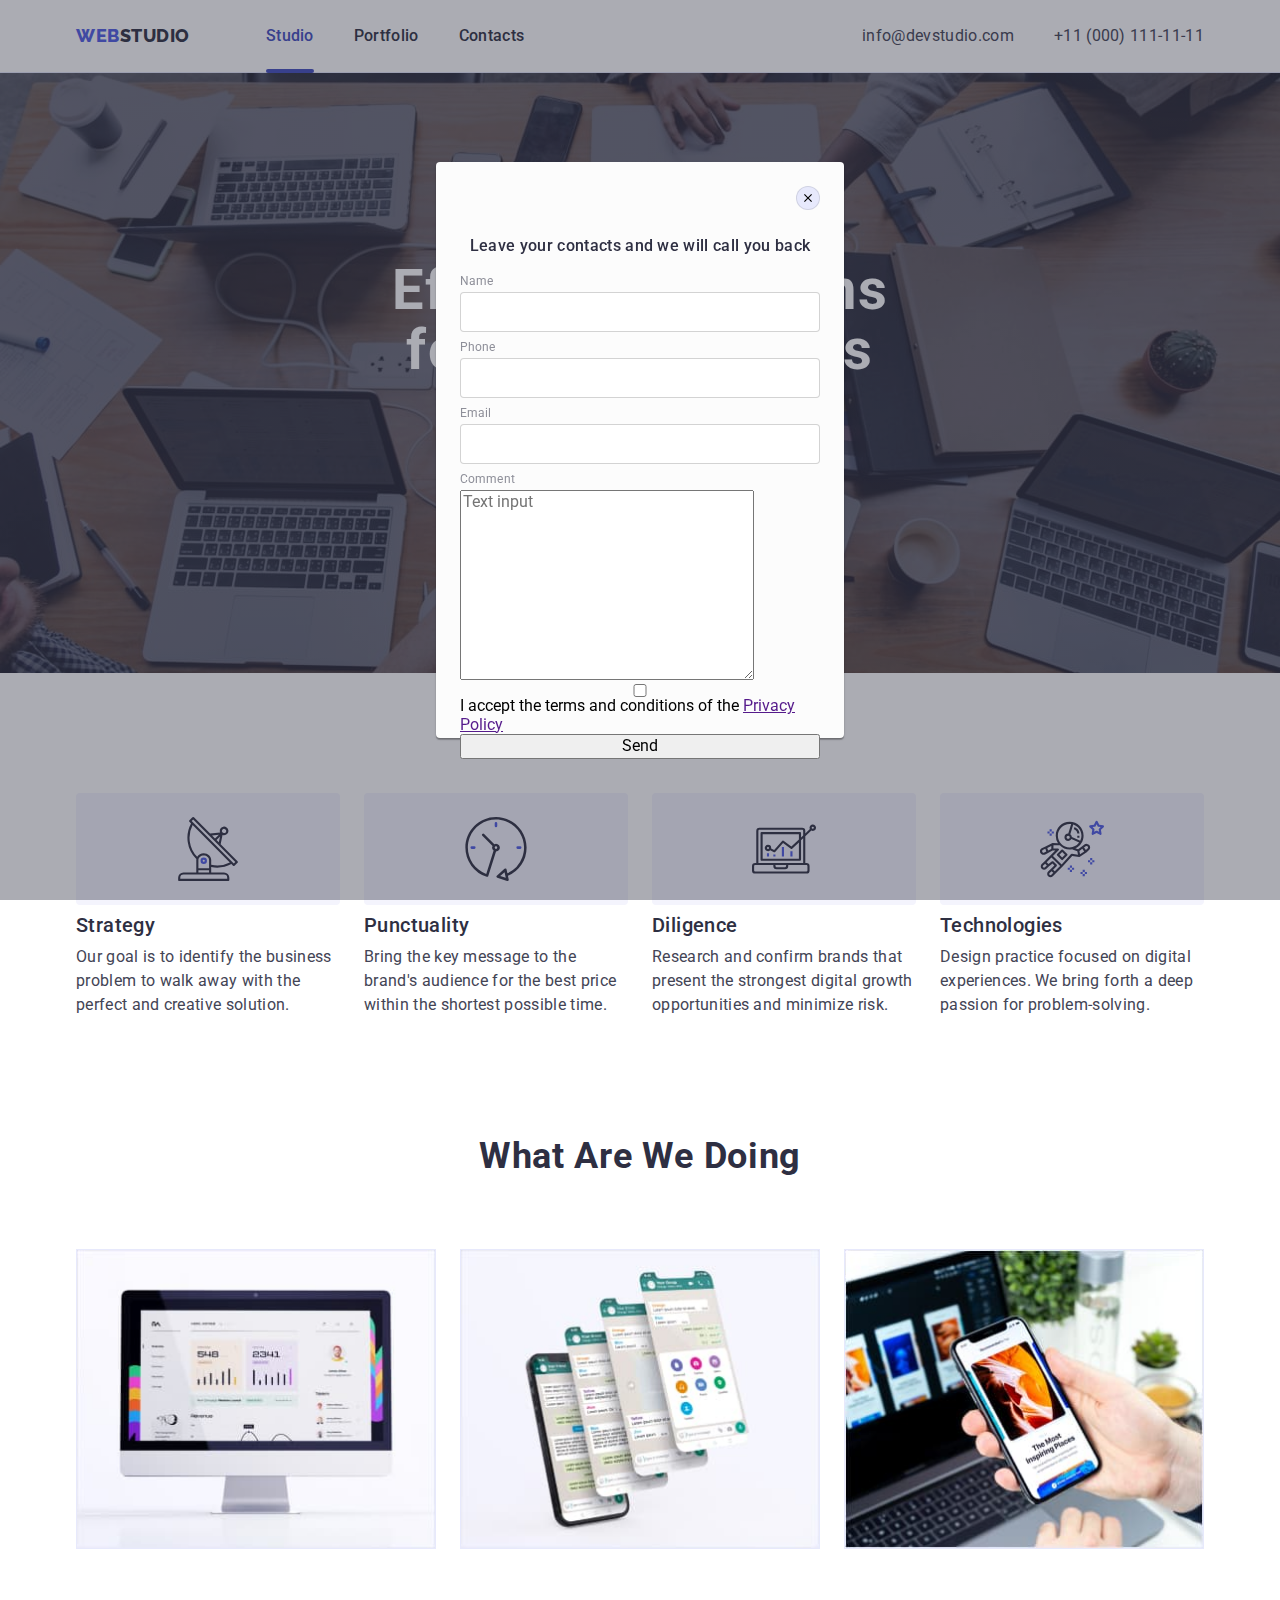
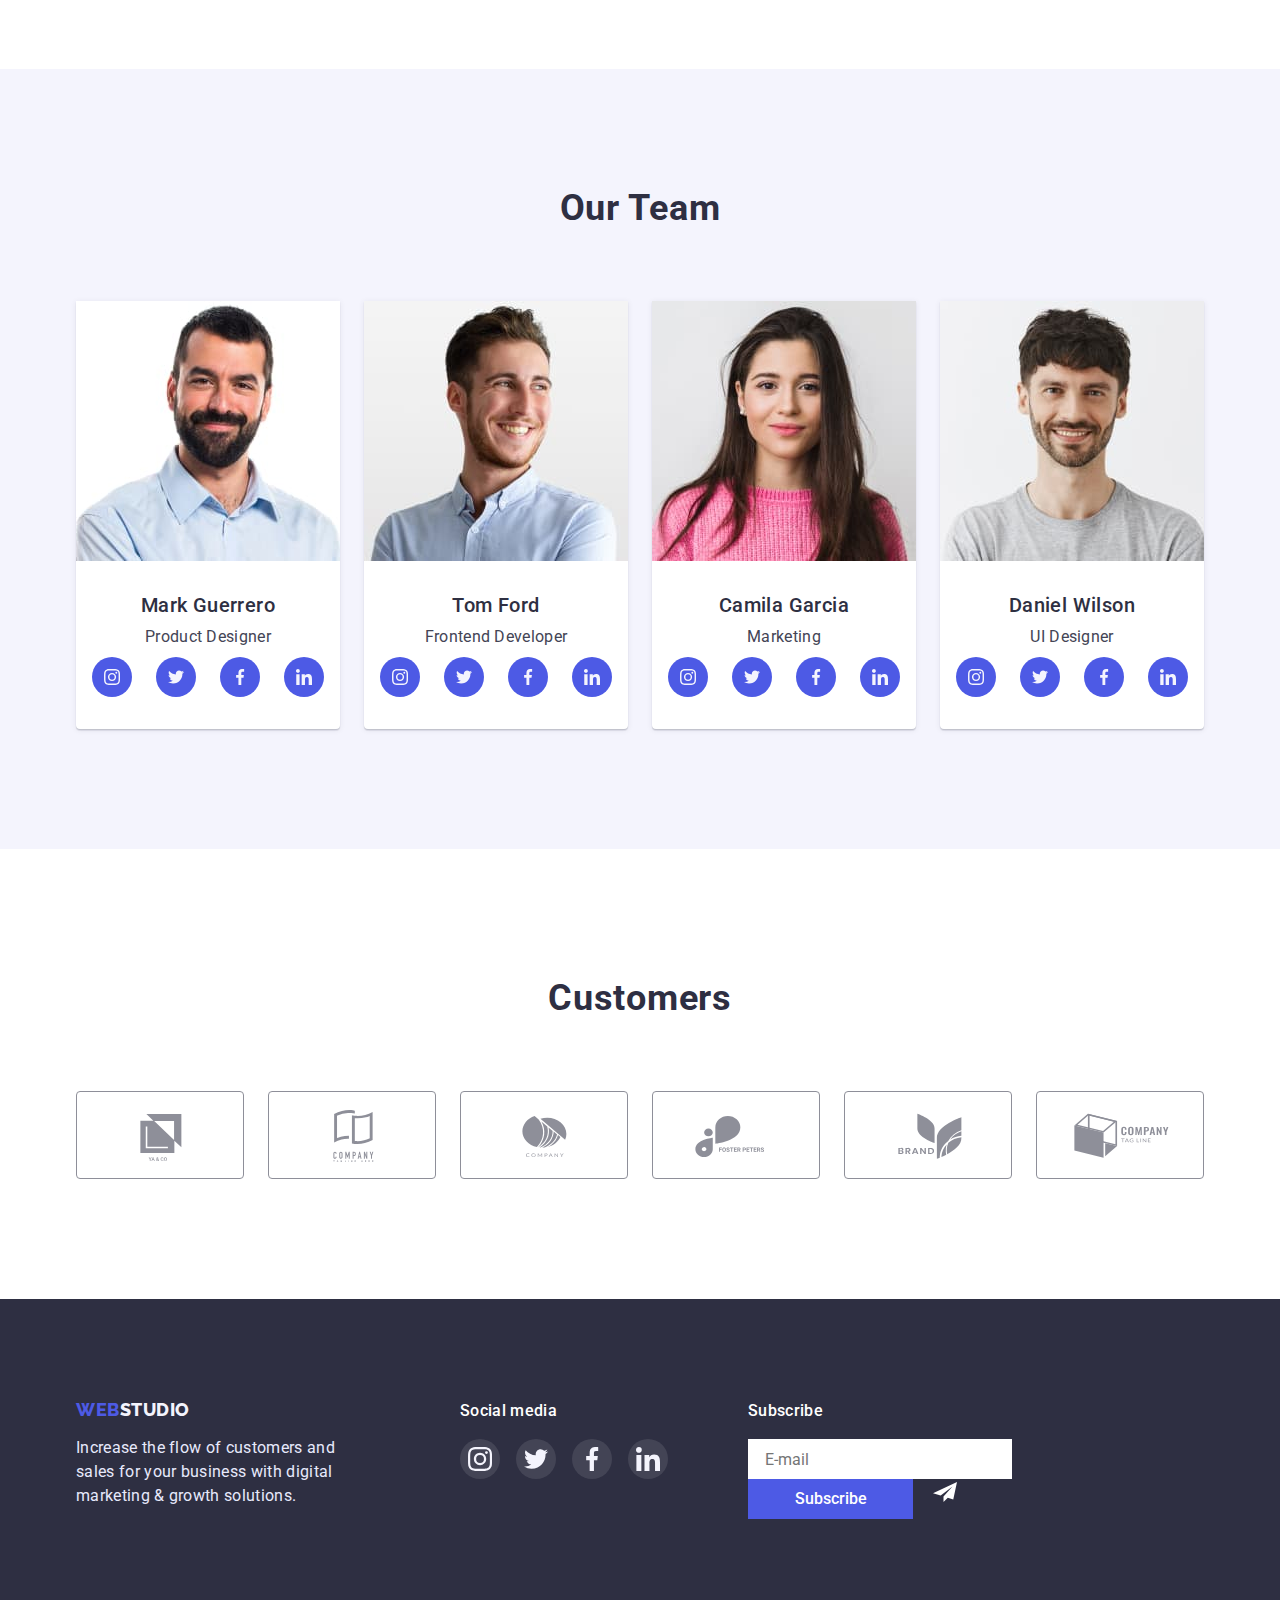
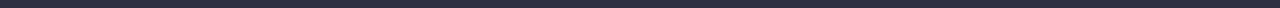
==== index.html @ 643f8b12 "update style.css, index.html" ====
<!DOCTYPE html>
<html lang="en">
  <head>
    <meta charset="UTF-8" />
    <meta http-equiv="X-UA-Compatible" content="IE=edge" />
    <meta name="viewport" content="width=, initial-scale=1.0" />

    <title>Document</title>

    <!--font-family-->
    <link rel="preconnect" href="https://fonts.googleapis.com" />
    <link rel="preconnect" href="https://fonts.gstatic.com" crossorigin />
    <link
      href="https://fonts.googleapis.com/css2?family=Raleway:wght@800&family=Roboto:wght@400;500;700;900&display=swap"
      rel="stylesheet"
    />

    <!--normalize-->
    <link
      rel="stylesheet"
      href="https://cdn.jsdelivr.net/npm/modern-normalize@1.1.0/modern-normalize.min.css"
    />

    <!-- base styles-->
    <link rel="stylesheet" href="./css/style.css" />
  </head>

  <body>
    <header class="header">
      <div class="container header-container">
        <nav class="header-navigation">
          <a class="header-logo link" href="./index.html">
            <span>Web</span>Studio</a
          >
          <ul class="header-list list">
            <li class="header-links">
              <a class="header-link link current" href="./index.html">Studio</a>
            </li>
            <li class="header-links">
              <a class="header-link link" href="./portfolio.html">Portfolio</a>
            </li>
            <li class="header-links">
              <a class="header-link link" href="#Contacts">Contacts</a>
            </li>
          </ul>
        </nav>
        <address class="link-address">
          <ul class="contact-list list">
            <li class="contact-item">
              <a class="contact-link link" href="mailto:info@devstudio.com"
                >info@devstudio.com</a
              >
            </li>
            <li class="contact-item">
              <a class="contact-tel link" href="tel:+110001111111"
                >+11 (000) 111-11-11</a
              >
            </li>
          </ul>
        </address>
      </div>
    </header>
    <!--main-content-->
    <main>
      <!--hero-->
      <section class="hero">
        <div class="container">
          <h1 class="hero-title">Effective Solutions for Your Business</h1>
          <button type="button" class="hero-btn" data-modal-open>
            Order Service
          </button>
        </div>
      </section>
      <!--section1-->
      <section class="feature">
        <div class="container">
          <h2 class="visually-hidden">Features</h2>
          <ul class="feature-list list">
            <li class="list-item">
              <div class="icon">
                <svg width="64" height="64">
                  <use href="./images/icons.svg#antenna"></use>
                </svg>
              </div>
              <h3 class="feature-subtitle section-subtitle">Strategy</h3>
              <p class="feature-text section-text">
                Our goal is to identify the business problem to walk away with
                the perfect and creative solution.
              </p>
            </li>
            <li class="list-item">
              <div class="icon">
                <svg width="64" height="64">
                  <use href="./images/icons.svg#clock"></use>
                </svg>
              </div>
              <h3 class="feature-subtitle section-subtitle">Punctuality</h3>
              <p class="feature-text section-text">
                Bring the key message to the brand's audience for the best price
                within the shortest possible time.
              </p>
            </li>
            <li class="list-item">
              <div class="icon">
                <svg width="64" height="64">
                  <use href="./images/icons.svg#diagram"></use>
                </svg>
              </div>
              <h3 class="feature-subtitle section-subtitle">Diligence</h3>
              <p class="feature-text section-text">
                Research and confirm brands that present the strongest digital
                growth opportunities and minimize risk.
              </p>
            </li>
            <li class="list-item">
              <div class="icon">
                <svg width="64" height="64">
                  <use href="./images/icons.svg#astronaut"></use>
                </svg>
              </div>
              <h3 class="feature-subtitle section-subtitle">Technologies</h3>
              <p class="feature-text section-text">
                Design practice focused on digital experiences. We bring forth a
                deep passion for problem-solving.
              </p>
            </li>
          </ul>
        </div>
      </section>
      <!--section2-->
      <section class="about">
        <div class="container">
          <h2 class="about-title section-title">What are we doing</h2>
          <ul class="list-about list">
            <li class="list-about-item">
              <img
                src="./images/about/desktop.jpg"
                alt="computer monitor"
                width="360"
              />
            </li>
            <li class="list-about-item">
              <img
                src="./images/about/phone_app.jpg"
                alt="phone apps"
                width="360"
              />
            </li>
            <li class="list-about-item">
              <img
                src="./images/about/connection.jpg"
                alt="take a phone in a hand near the laptop"
                width="360"
              />
            </li>
          </ul>
        </div>
      </section>
      <!--section3-->
      <section class="team">
        <div class="container">
          <h2 class="team-title section-title">Our Team</h2>
          <ul class="about-team list">
            <li class="team-card">
              <img src="./images/team/mark.jpg" alt="man" width="264" />
              <div class="card-content">
                <h3 class="team-subtitle section-subtitle">Mark Guerrero</h3>
                <p class="team-text section-text">Product Designer</p>
                <ul class="social-list list">
                  <li class="social-list-item">
                    <a class="social-list-link" href="">
                      <svg class="social-list-icon" width="16" height="16">
                        <use href="./images/icons.svg#instagram"></use>
                      </svg>
                    </a>
                  </li>
                  <li class="social-list-item">
                    <a class="social-list-link" href="">
                      <svg class="social-list-icon" width="16" height="16">
                        <use href="./images/icons.svg#twitter"></use>
                      </svg>
                    </a>
                  </li>
                  <li class="social-list-item">
                    <a class="social-list-link" href="">
                      <svg class="social-list-icon" width="16" height="16">
                        <use href="./images/icons.svg#facebook"></use>
                      </svg>
                    </a>
                  </li>
                  <li class="social-list-item">
                    <a class="social-list-link" href="">
                      <svg class="social-list-icon" width="16" height="16">
                        <use href="./images/icons.svg#linkedin"></use>
                      </svg>
                    </a>
                  </li>
                </ul>
              </div>
            </li>
            <li class="team-card">
              <img src="./images/team/tom.jpg" alt="man" width="264" />
              <div class="card-content">
                <h3 class="team-subtitle section-subtitle">Tom Ford</h3>
                <p class="team-text section-text">Frontend Developer</p>
                <ul class="social-list list">
                  <li class="social-list-item">
                    <a class="social-list-link" href="">
                      <svg class="social-list-icon" width="16" height="16">
                        <use href="./images/icons.svg#instagram"></use>
                      </svg>
                    </a>
                  </li>
                  <li class="social-list-item">
                    <a class="social-list-link" href="">
                      <svg class="social-list-icon" width="16" height="16">
                        <use href="./images/icons.svg#twitter"></use>
                      </svg>
                    </a>
                  </li>
                  <li class="social-list-item">
                    <a class="social-list-link" href="">
                      <svg class="social-list-icon" width="16" height="16">
                        <use href="./images/icons.svg#facebook"></use>
                      </svg>
                    </a>
                  </li>
                  <li class="social-list-item">
                    <a class="social-list-link" href="">
                      <svg class="social-list-icon" width="16" height="16">
                        <use href="./images/icons.svg#linkedin"></use>
                      </svg>
                    </a>
                  </li>
                </ul>
              </div>
            </li>
            <li class="team-card">
              <img src="./images/team/camila.jpg" alt="woman" width="264" />
              <div class="card-content">
                <h3 class="team-subtitle section-subtitle">Camila Garcia</h3>
                <p class="team-text section-text">Marketing</p>
                <ul class="social-list list">
                  <li class="social-list-item">
                    <a class="social-list-link" href="">
                      <svg class="social-list-icon" width="16" height="16">
                        <use href="./images/icons.svg#instagram"></use>
                      </svg>
                    </a>
                  </li>
                  <li class="social-list-item">
                    <a class="social-list-link" href="">
                      <svg class="social-list-icon" width="16" height="16">
                        <use href="./images/icons.svg#twitter"></use>
                      </svg>
                    </a>
                  </li>
                  <li class="social-list-item">
                    <a class="social-list-link" href="">
                      <svg class="social-list-icon" width="16" height="16">
                        <use href="./images/icons.svg#facebook"></use>
                      </svg>
                    </a>
                  </li>
                  <li class="social-list-item">
                    <a class="social-list-link" href="">
                      <svg class="social-list-icon" width="16" height="16">
                        <use href="./images/icons.svg#linkedin"></use>
                      </svg>
                    </a>
                  </li>
                </ul>
              </div>
            </li>
            <li class="team-card">
              <img src="./images/team/daniel.jpg" alt="man" width="264" />
              <div class="card-content">
                <h3 class="team-subtitle section-subtitle">Daniel Wilson</h3>
                <p class="team-text section-text">UI Designer</p>
                <ul class="social-list list">
                  <li class="social-list-item">
                    <a class="social-list-link" href="">
                      <svg class="social-list-icon" width="16" height="16">
                        <use href="./images/icons.svg#instagram"></use>
                      </svg>
                    </a>
                  </li>
                  <li class="social-list-item">
                    <a class="social-list-link" href="">
                      <svg class="social-list-icon" width="16" height="16">
                        <use href="./images/icons.svg#twitter"></use>
                      </svg>
                    </a>
                  </li>
                  <li class="social-list-item">
                    <a class="social-list-link" href="">
                      <svg class="social-list-icon" width="16" height="16">
                        <use href="./images/icons.svg#facebook"></use>
                      </svg>
                    </a>
                  </li>
                  <li class="social-list-item">
                    <a class="social-list-link" href="">
                      <svg class="social-list-icon" width="16" height="16">
                        <use href="./images/icons.svg#linkedin"></use>
                      </svg>
                    </a>
                  </li>
                </ul>
              </div>
            </li>
          </ul>
        </div>
      </section>
      <!--section4-->
      <section class="customers">
        <div class="container">
          <h2 class="section-title">Customers</h2>
          <ul class="logo-list list">
            <li class="logo-list-item">
              <a class="logo-list-link" href="">
                <svg class="logo-list-icon" width="104" height="56">
                  <use href="./images/icons.svg#logo"></use>
                </svg>
              </a>
            </li>
            <li class="logo-list-item">
              <a class="logo-list-link" href="">
                <svg class="logo-list-icon" width="104" height="56">
                  <use href="./images/icons.svg#logo-1"></use>
                </svg>
              </a>
            </li>
            <li class="logo-list-item">
              <a class="logo-list-link" href="">
                <svg class="logo-list-icon" width="104" height="56">
                  <use href="./images/icons.svg#logo-2"></use>
                </svg>
              </a>
            </li>
            <li class="logo-list-item">
              <a class="logo-list-link" href="">
                <svg class="logo-list-icon" width="104" height="56">
                  <use href="./images/icons.svg#logo-3"></use>
                </svg>
              </a>
            </li>
            <li class="logo-list-item">
              <a class="logo-list-link" href="">
                <svg class="logo-list-icon" width="104" height="56">
                  <use href="./images/icons.svg#logo-4"></use>
                </svg>
              </a>
            </li>
            <li class="logo-list-item">
              <a class="logo-list-link" href="">
                <svg class="logo-list-icon" width="104" height="56">
                  <use href="./images/icons.svg#logo-5"></use>
                </svg>
              </a>
            </li>
          </ul>
        </div>
      </section>
    </main>
    <!--Footer-->
    <footer class="footer">
      <div class="footer-container container">
        <div class="footer-asaid">
          <a class="footer-logo link" href="./index.html">
            <span>Web</span>Studio</a
          >
          <p class="footer-text">
            Increase the flow of customers and sales for your business with
            digital marketing & growth solutions.
          </p>
        </div>
        <div class="footer-link">
          <h2 class="footer-subtitle section-subtitle">Social media</h2>
          <ul class="footer-social-list list">
            <li class="footer-social-item">
              <a class="footer-social-link" href="">
                <svg class="footer-social-icon" width="24" height="24">
                  <use href="./images/icons.svg#instagram"></use>
                </svg>
              </a>
            </li>
            <li class="footer-social-item">
              <a class="footer-social-link" href="">
                <svg class="footer-social-icon" width="24" height="24">
                  <use href="./images/icons.svg#twitter"></use>
                </svg>
              </a>
            </li>
            <li class="footer-social-item">
              <a class="footer-social-link" href="">
                <svg class="footer-social-icon" width="24" height="24">
                  <use href="./images/icons.svg#facebook"></use>
                </svg>
              </a>
            </li>
            <li class="footer-social-item">
              <a class="footer-social-link" href="">
                <svg class="footer-social-icon" width="24" height="24">
                  <use href="./images/icons.svg#linkedin"></use>
                </svg>
              </a>
            </li>
          </ul>
        </div>
        <form class="form">
          <h2 class="footer-subtitle section-subtitle">Subscribe</h2>
          <label for="mail"></label>
          <input
            type="email"
            class="footer-mail"
            name="user-mail"
            id="mail"
            placeholder="E-mail"
            required
          />
          <div class="footer-btn">
            <button type="submit" class="btn-subscribe">Subscribe</button>
            <svg class="frame" width="24" height="24">
              <use href="./images/icons.svg#frame"></use>
            </svg>
          </div>
        </form>
      </div>
    </footer>
    <!--backdrop-->
    <div class="backdrop ishidden" data-modal>
      <div class="modal">
        <button type="button" class="modal-btn" data-modal-close>
          <svg class="modal-btn-icon" width="8" height="8">
            <use href="./images/icons.svg#modal-close"></use>
          </svg>
        </button>
        <form class="modal-form">
          <p class="modal-subtitle">
            Leave your contacts and we will call you back
          </p>
          <label class="modal-form-field"
            ><spn class="modal-desc">Name</spn
            ><input type="text" class="modal-input"
          /></label>
          <label class="modal-form-field"
            ><span class="modal-desc">Phone</span
            ><input type="tel" class="modal-input"
          /></label>
          <label class="modal-form-field"
            ><span class="modal-desc">Email</span
            ><input type="email" class="modal-input"
          /></label>
          <label class="modal-form-field"
            ><span class="modal-desc">Comment</span
            ><textarea
              name="user-message"
              cols="30"
              rows="10"
              placeholder="Text input"
            ></textarea>
          </label>
          <input type="checkbox" name="user-policy" id="privacy-policy" />
          <label for="privacy-policy"
            >I accept the terms and conditions of the
            <a href="">Privacy Policy</a></label
          >
          <button type="submit">Send</button>
        </form>
      </div>
    </div>
    <script src="./js/modal.js"></script>
  </body>
</html>
---- css/style.css ----
:root {
  --main-title-color: #2e2f42;
  --second-title-color: #ffffff;
  --main-text-color: #434455;
  --second-text-color: #e7e9fc;
  --main-link-text-color: #2e2f42;
  --second-link-text-color: #4d5ae5;
  --third-link-text-color: #f4f4fd;
  --main-btn-text-color: #4d5ae5;
  --second-btn-text-color: #ffffff;
  --main-btn-bcg-color: #4d5ae5;
  --second-btn-bcg-color: #f4f4fd;
  --hero-btn-bcg-color: #404bbf;
  --accent-color: #404bbf;
  --main-bcg-color: #ffffff;
  --second-bcg-color: #2e2f42;
  --third-bcg-color: #f4f4fd;
  --border-color: #404bbf;

  --tm-function: cubic-bezier(0.4, 0, 0.2, 1);
}

/* base */

body {
  font-family: "Roboto", sans-serif;
  background-color: var(--main-bcg-color);
  font-size: 16px;
}

/* components class */

.list {
  padding: 0;
  margin: 0;

  list-style: none;
}

.list-item {
  width: calc((100% - 72px) / 4);
}

.list-item:not(:last-child) {
  margin-right: 24px;
}

h1,
h2,
h3,
p {
  margin-top: 0;
  margin-bottom: 0;
}

.link {
  text-decoration: none;
}

.section-title {
  margin-bottom: 72px;
  text-align: center;

  font-size: 36px;
  line-height: 1.11;

  letter-spacing: 0.02em;
  text-transform: capitalize;
  color: var(--main-title-color);
}

.section-subtitle {
  margin-bottom: 8px;

  font-weight: 500;
  font-size: 20px;
  line-height: 1.2;
  letter-spacing: 0.02em;
  color: var(--main-title-color);
}

.section-text {
  line-height: 1.5;
  letter-spacing: 0.02em;
  color: var(--main-text-color);
}

.visually-hidden {
  position: absolute;
  white-space: nowrap;
  width: 1px;
  height: 1px;
  overflow: hidden;
  border: 0;
  padding: 0;
  clip: rect(0 0 0 0);
  clip-path: inset(50%);
  margin: -1px;
}

.container {
  max-width: 1158px;
  padding: 0px 15px;
  margin: 0 auto;
}

img {
  display: block;
  max-width: 100%;
  height: auto;
}

/* header */

.header {
  position: relative;
  border-bottom: 1px solid #e7e9fc;
}

.header-container {
  display: flex;
  align-items: center;
  justify-content: space-between;
}

.header-navigation {
  display: flex;
  align-items: center;
}

.header-list,
.contact-list {
  display: flex;
}

.header-list .link,
.contact-list .link {
  display: block;
  padding: 24px 0;
}

.header-links:not(:last-child),
.contact-item:not(:last-child) {
  margin-right: 40px;
}

.header-link {
  font-weight: 500;
  line-height: 1.5;
  letter-spacing: 0.02em;
  color: var(--main-link-text-color);

  transition: color 250ms var(--tm-function);
}

.header-link:hover,
.header-link:focus {
  color: var(--accent-color);
}

.current {
  position: relative;
  color: var(--accent-color);
}

.current::after {
  position: absolute;
  bottom: -1px;
  left: 0;
  display: block;
  content: "";
  width: 100%;
  height: 4px;

  background-color: var(--accent-color);
  border-radius: 2px;
}

.header-logo {
  margin-right: 76px;
  font-family: "Raleway", sans-serif;
  font-weight: 800;
  font-size: 18px;
  line-height: 1.33;

  letter-spacing: 0.03em;
  text-transform: uppercase;
  color: var(--main-link-text-color);
}

.header-logo span {
  color: var(--second-link-text-color);
}

.link-address {
  font-style: normal;
}

.contact-list {
  margin-left: auto;
}

.contact-item {
  display: block;
}

.contact-link,
.contact-tel {
  line-height: 1.5;
  letter-spacing: 0.02em;
  color: var(--main-text-color);
  transition: color 250ms var(--tm-function);
}
/* 
.contact-link {
  transition: color 250ms var(--tm-function);
} */

.contact-link:hover,
.contact-link:focus {
  color: var(--accent-color);
}

/* hero */

.hero {
  padding: 188px 0;
  text-align: center;
  background: var(--second-bcg-color);

  background-image: linear-gradient(
      rgba(46, 47, 66, 0.7),
      rgba(46, 47, 66, 0.7)
    ),
    url(../images/hero/people-office.jpg);
  background-repeat: no-repeat;
  background-position: center;
  background-size: cover;
  max-width: 1440px;
  height: 600px;
  margin: auto;
}

.hero-title {
  width: 500px;
  margin: 0 auto 64px;

  font-size: 56px;
  line-height: 1.07;
  letter-spacing: 0.02em;
  color: var(--second-title-color);
}

.hero-btn {
  border: none;
  display: inline-block;
  padding: 16px 32px;
  font-family: inherit;
  font-weight: 500;
  font-size: 16px;
  line-height: 1.5;
  letter-spacing: 0.04em;
  color: var(--second-btn-text-color);
  background: var(--main-btn-bcg-color);
  box-shadow: 0px 4px 4px rgba(0, 0, 0, 0.15);
  border-radius: 4px;
  cursor: pointer;

  transition: background-color 250ms var(--tm-function);
}

.hero-btn:hover,
.hero-btn:focus {
  background: var(--accent-color);
}

/* Portfolio */

.btn {
  display: inline-block;
}

.list-btn .btn + .btn {
  margin-left: 24px;
}

.list-btn {
  margin-bottom: 72px;
  text-align: center;
}

.btn-items {
  padding: 12px 24px;

  font-family: inherit;
  font-weight: 500;
  font-size: 16px;
  line-height: 1.5;
  display: flex;
  align-items: center;
  text-align: center;
  letter-spacing: 0.04em;
  color: var(--main-btn-text-color);
  background: var(--second-btn-bcg-color);
  border: 1px solid #e7e9fc;
  border-radius: 4px;
  cursor: pointer;

  transition: background-color 250ms var(--tm-function),
    box-shadow 250ms var(--tm-function), color 250ms var(--tm-function);
}

.btn-items:hover,
.btn-items:focus {
  background: var(--accent-color);
  box-shadow: 0px 3px 1px rgba(0, 0, 0, 0.1), 0px 2px 1px rgba(0, 0, 0, 0.08),
    0px 2px 2px rgba(0, 0, 0, 0.12);
  color: var(--second-btn-text-color);
}

.portfolio {
  padding: 96px 0 120px 0;
}

.image-list {
  display: flex;
  flex-wrap: wrap;
  row-gap: 48px;
  column-gap: 24px;
}

.image-item {
  width: calc((100% - 48px) / 3);
  padding: 0;
  border: 0.5px solid #f4f4fd;
}

.img-link {
  display: block;
  text-decoration: none;

  transition: box-shadow 250ms var(--tm-function);
}
.img-link:hover,
.img-link:focus {
  box-shadow: 0px 1px 6px rgba(46, 47, 66, 0.08),
    0px 1px 1px rgba(46, 47, 66, 0.16), 0px 2px 1px rgba(46, 47, 66, 0.08);
}

.img-wrapper {
  position: relative;
  overflow: hidden;
}

.overlay-text {
  position: absolute;
  top: 0;
  left: 0;
  width: 100%;
  height: 100%;
  display: block;
  padding: 40px 32px;
  transform: translateY(100%);
  transition: transform 250ms var(--tm-function);

  color: var(--third-link-text-color);
  background-color: rgba(77, 90, 229, 0.5);
}
/* overflow: auto; */

.img-link:hover .overlay-text,
.img-link:focus .overlay-text {
  transform: translateY(0);
}

.img {
  padding: 32px 16px;
  border-right: 1px solid #e7e9fc;
  border-left: 1px solid #e7e9fc;
  border-bottom: 1px solid #e7e9fc;
}

/* section1 */
.feature {
  padding: 120px 0;
}

.feature-list {
  display: flex;
}

.list .list-item {
  width: 264px;
  text-align: left;
}

.icon {
  display: flex;
  margin-bottom: 8px;
  height: 112px;
  width: 100%;
  justify-content: center;
  align-items: center;
  background-color: #f4f4fd;
  border-radius: 4px;
}

/* section2 */
.about {
  padding-bottom: 120px;
}

.list-about {
  display: flex;
  gap: 24px;
}

.list-about-item {
  min-width: 360px;
  border: 1px solid #e7e9fc;
}

/* section3 */
.team {
  padding: 120px 0;
  background: var(--third-bcg-color);
}

.about-team {
  display: flex;
  flex-wrap: wrap;
  gap: 24px;
}

.card-content {
  padding: 32px 0;
}

.team-text {
  margin-bottom: 8px;
}

.social-list {
  display: flex;
  justify-content: center;
  gap: 24px;
}

.social-list-item {
  width: 40px;
}

.social-list-link {
  display: flex;
  justify-content: center;
  align-items: center;
  height: 40px;
  width: 100%;
  fill: #f4f4fd;
  background-color: #4d5ae5;
  border-radius: 50%;

  transition: background-color 250ms var(--tm-function);
}

.social-list-link:hover,
.social-list-link:focus {
  background-color: var(--accent-color);
}
/* .social-list-link:hover .social-list-icon,
.social-list-link:focus .social-list-icon {
  fill: aqua;
} */
.team-card {
  display: inline-block;
  text-align: center;

  background: var(--main-bcg-color);
  box-shadow: 0px 1px 6px rgba(46, 47, 66, 0.08),
    0px 1px 1px rgba(46, 47, 66, 0.16), 0px 2px 1px rgba(46, 47, 66, 0.08);
  border-radius: 0px 0px 4px 4px;
}

/* section4 */
.customers {
  padding: 130px 0 120px 0;
}

.logo-list {
  display: flex;
  justify-content: center;
  gap: 24px;
}

.logo-list-item {
  width: 168px;
}

.logo-list-link {
  display: flex;
  justify-content: center;
  align-items: center;
  width: 100%;
  height: 88px;
  border: 1px solid #8e8f99;
  border-radius: 4px;
  fill: #8e8f99;

  transition: background-color 250ms var(--tm-function),
    fill 250ms var(--tm-function);
}

.logo-list-link:hover,
.logo-list-link:focus {
  border-color: var(--accent-color);
  fill: var(--border-color);
}

/* footer */
.footer {
  padding: 100px 0;
  background: var(--second-bcg-color);
}

.footer-container {
  display: flex;
  flex-wrap: wrap;
}

.footer-logo {
  margin-bottom: 16px;
  font-family: "Raleway", sans-serif;
  font-style: normal;
  font-weight: 800;
  font-size: 18px;
  line-height: 1.17;
  display: block;

  letter-spacing: 0.03em;
  text-transform: uppercase;
  color: var(--third-link-text-color);
}

.footer-logo span {
  color: var(--second-link-text-color);
}

.footer-text {
  width: 264px;
  text-align: left;
  line-height: 1.5;
  letter-spacing: 0.02em;
  color: var(--second-text-color);
}

/* footer-social */
.footer-link {
  margin-left: 120px;
  max-width: 208px;
}

.footer-subtitle {
  margin-bottom: 16px;
  font-size: 16px;
  line-height: 1.5;

  color: var(--second-title-color);
}

.footer-social-list {
  display: flex;
  justify-content: center;
  align-items: baseline;
  gap: 16px;
}

.footer-social-item {
  width: 40px;
}

.footer-social-link {
  display: flex;
  width: 100%;
  height: 40px;
  justify-content: center;
  align-items: center;
  fill: #f4f4fd;
  border-radius: 50%;
  background: rgba(255, 255, 255, 0.1);

  transition: background-color 250ms var(--tm-function);
}

.footer-social-link:hover,
.footer-social-link:focus {
  background-color: #31d0aa;
}

/* Form-footer */

.form {
  width: 453px;
  height: 80px;
  margin-left: 80px;
}

.footer-mail {
  display: inline-block;
  padding: 8px 16px;
  width: 264px;
  height: 40px;

  border: 1px solid rgba(255, 255, 255, 0.3);
}

/* .footer-btn {
  display: inline-flex;
  align-items: center;
  padding: 8px 24px;
  margin-left: 24px;

  background: var(--main-btn-bcg-color);
  border-radius: 4px;
  transition: background-color 250ms var(--tm-function);
} */

.btn-subscribe {
  display: inline-block;
  padding: 8px 24px;
  width: 165px;
  height: 40px;

  font-family: inherit;
  font-weight: 500;
  font-size: 16px;
  line-height: 1.5;

  cursor: pointer;

  color: var(--second-btn-text-color);
  background: var(--main-btn-bcg-color);
  border: 0;
}

.btn-subscribe:hover,
.btn-subscribe:focus {
  background-color: var(--accent-color);
}

.frame {
  margin-left: 16px;
  fill: var(--main-bcg-color);
}

/*modal window*/

.backdrop {
  position: fixed;
  top: 0;
  left: 0;
  z-index: 100;
  width: 100%;
  height: 100%;
  background: rgba(46, 47, 66, 0.4);
  transition: opacity 250ms var(--tm-function),
    visibility 250ms var(--tm-function);
}

.backdrop.is-hidden {
  opacity: 0;
  visibility: hidden;
  pointer-events: none;
}

.modal {
  position: absolute;
  top: 50%;
  left: 50%;
  transform: translate(-50%, -50%);
  width: 408px;
  height: 576px;

  padding: 72px 24px 24px;

  background: #fcfcfc;
  box-shadow: 0px 1px 1px rgba(0, 0, 0, 0.14), 0px 1px 3px rgba(0, 0, 0, 0.12),
    0px 2px 1px rgba(0, 0, 0, 0.2);
  border-radius: 4px;
}

.backdrop.is-hidden .modal {
  transform: translate(-50%, -50%);
}

.modal-btn {
  position: absolute;
  display: flex;
  top: 24px;
  right: 24px;
  width: 24px;
  height: 24px;
  justify-content: center;
  align-items: center;
  padding: 0;
  background: #e7e9fc;
  border: 1px solid rgba(0, 0, 0, 0.1);
  border-radius: 50%;
  fill: #000000;

  transition: background-color 250ms var(--tm-function),
    fill 250ms var(--tm-function);
}

.modal-btn:hover,
.modal-btn:focus {
  background-color: var(--accent-color);
  fill: var(--second-btn-text-color);
}
/* Modal-form */
.modal-form {
  display: flex;
  width: 360px;
  flex-direction: column;
}

.modal-subtitle {
  margin-bottom: 16px;

  font-weight: 500;
  font-size: 16px;
  line-height: 1.5;

  text-align: center;
  letter-spacing: 0.02em;

  color: var(--main-title-color);
}

.modal-input {
  width: 100%;
  height: 40px;
  padding-left: 16px;
  margin-bottom: 8px;
  border: 1px solid rgba(33, 33, 33, 0.2);
  border-radius: 4px;
}
.modal-form-field {
  display: block;
}

.modal-desc {
  display: block;
  margin-bottom: 4px;
  font-size: 12px;
  line-height: 1.17;

  letter-spacing: 0.01em;
  color: #8e8f99;
}
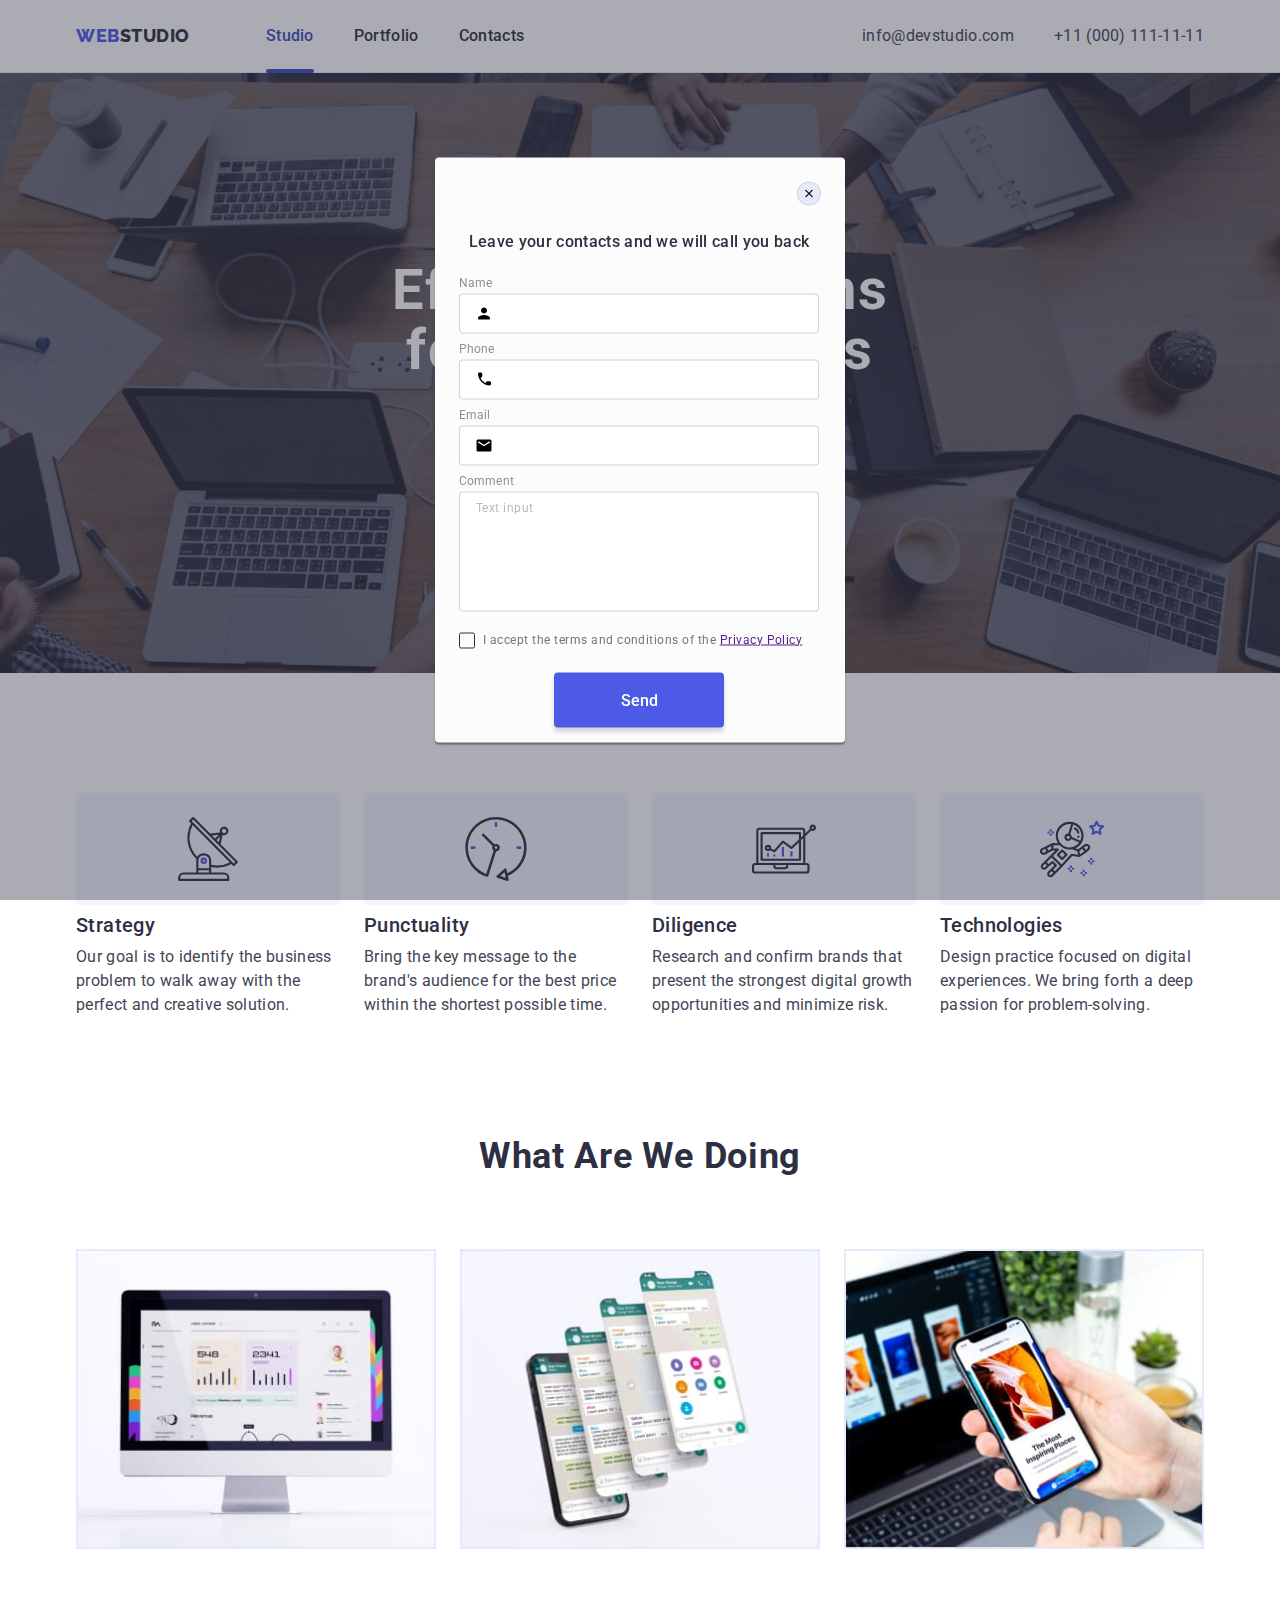
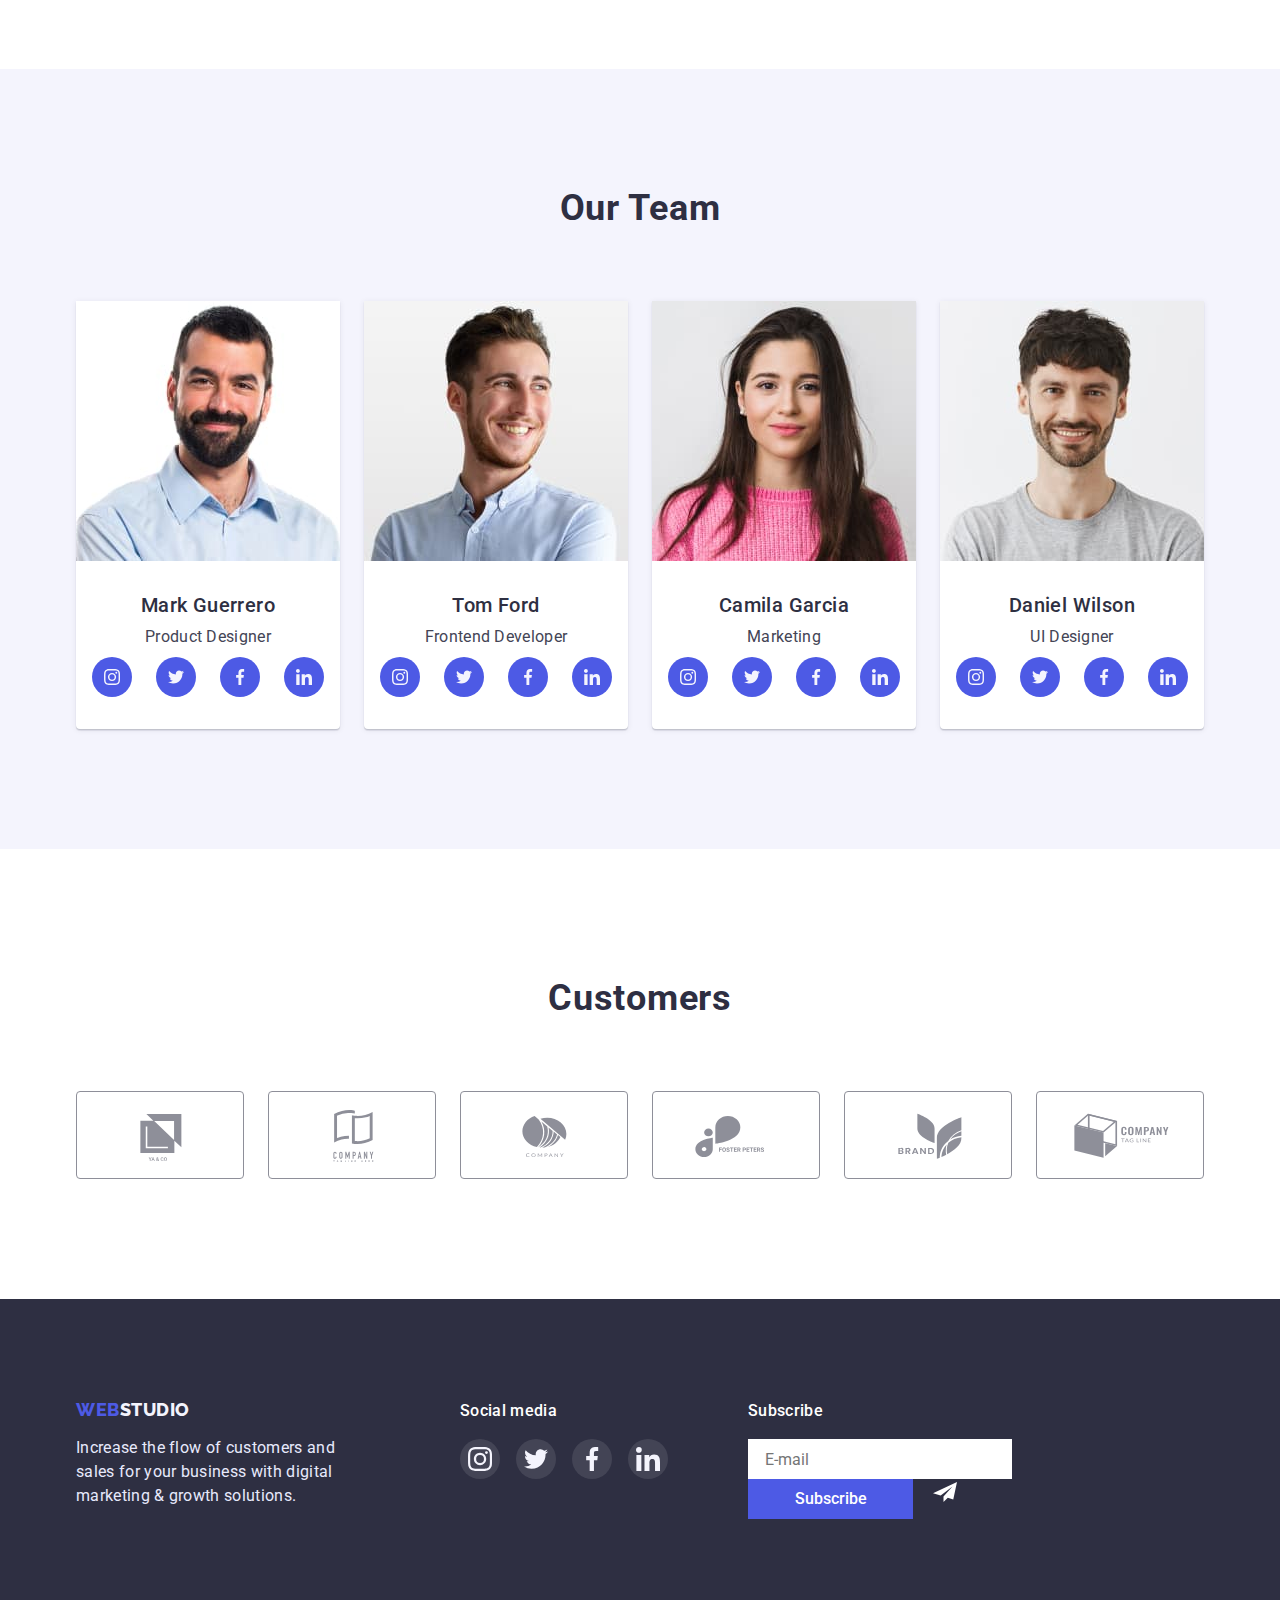
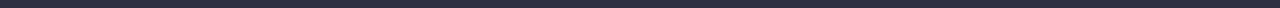
==== commit f88a87fd: "update style.css, index.html" ====
--- a/index.html
+++ b/index.html
@@ -441,32 +441,51 @@
             Leave your contacts and we will call you back
           </p>
           <label class="modal-form-field"
-            ><spn class="modal-desc">Name</spn
-            ><input type="text" class="modal-input"
-          /></label>
+            ><spn class="modal-desc">Name</spn>
+            <span class="modal-input-wrap">
+              <input type="text" class="modal-input" />
+              <svg class="modal-form-icon" width="18" height="18">
+                <use href="./images/icons.svg#person"></use>
+              </svg>
+            </span>
+          </label>
           <label class="modal-form-field"
-            ><span class="modal-desc">Phone</span
-            ><input type="tel" class="modal-input"
-          /></label>
+            ><span class="modal-desc">Phone</span>
+            <span class="modal-input-wrap">
+              <input type="tel" class="modal-input" />
+              <svg class="modal-form-icon" width="18" height="24">
+                <use href="./images/icons.svg#phone"></use>
+              </svg>
+            </span>
+          </label>
           <label class="modal-form-field"
-            ><span class="modal-desc">Email</span
-            ><input type="email" class="modal-input"
-          /></label>
+            ><span class="modal-desc">Email</span>
+            <span class="modal-input-wrap">
+              <input type="email" class="modal-input" />
+              <svg class="modal-form-icon" width="18" height="24">
+                <use href="./images/icons.svg#email"></use>
+              </svg>
+            </span>
+          </label>
           <label class="modal-form-field"
             ><span class="modal-desc">Comment</span
             ><textarea
               name="user-message"
-              cols="30"
-              rows="10"
+              class="modal-form-message"
               placeholder="Text input"
             ></textarea>
           </label>
-          <input type="checkbox" name="user-policy" id="privacy-policy" />
-          <label for="privacy-policy"
-            >I accept the terms and conditions of the
+          <input
+            type="checkbox"
+            name="user-policy"
+            class="modal-chec visually-hidden"
+            id="privacy-policy"
+          />
+          <label for="privacy-policy" class="modal-chec-desc"
+            >I accept the terms and conditions of the&nbsp;
             <a href="">Privacy Policy</a></label
           >
-          <button type="submit">Send</button>
+          <button type="submit" class="modal-form-btn">Send</button>
         </form>
       </div>
     </div>
--- a/css/style.css
+++ b/css/style.css
@@ -677,8 +677,8 @@
   top: 50%;
   left: 50%;
   transform: translate(-50%, -50%);
-  width: 408px;
-  height: 576px;
+  width: 410px;
+  height: 585px;
 
   padding: 72px 24px 24px;
 
@@ -724,7 +724,7 @@
 }
 
 .modal-subtitle {
-  margin-bottom: 16px;
+  margin-bottom: 14px;
 
   font-weight: 500;
   font-size: 16px;
@@ -734,26 +734,140 @@
   letter-spacing: 0.02em;
 
   color: var(--main-title-color);
+}
+
+.modal-form-field {
+  display: block;
+}
+
+.modal-desc {
+  display: block;
+  margin-bottom: 4px;
+  font-size: 12px;
+  line-height: 1.17;
+
+  letter-spacing: 0.01em;
+  color: #8e8f99;
+}
+
+.modal-desc:nth-child(-n + 2) {
+  margin-top: 8px;
+}
+
+.modal-input-wrap {
+  position: relative;
+  display: block;
 }
 
 .modal-input {
   width: 100%;
   height: 40px;
   padding-left: 16px;
-  margin-bottom: 8px;
+  transition: border-color 250ms var(--tm-function);
+
   border: 1px solid rgba(33, 33, 33, 0.2);
   border-radius: 4px;
 }
-.modal-form-field {
-  display: block;
-}
-
-.modal-desc {
-  display: block;
-  margin-bottom: 4px;
+
+.modal-input:focus {
+  outline: none;
+
+  border-color: var(--main-btn-text-color);
+  fill: var(--main-btn-text-color);
+}
+
+.modal-form-icon {
+  position: absolute;
+  display: block;
+  top: 50%;
+  left: 16px;
+  transform: translateY(-50%);
+  transition: fill 250ms var(--tm-function);
+}
+
+.modal-input:focus + .modal-form-icon {
+  fill: var(--main-btn-text-color);
+}
+
+.modal-form-message {
+  width: 100%;
+  height: 120px;
+  padding: 8px 16px;
+  resize: none;
+  outline: none;
+  border: 1px solid rgba(33, 33, 33, 0.2);
+  border-radius: 4px;
+  transition: border-color 250ms var(--tm-function);
+}
+
+.modal-form-message::placeholder {
   font-size: 12px;
-  line-height: 1.17;
-
-  letter-spacing: 0.01em;
-  color: #8e8f99;
-}
+  line-height: 1.33;
+  letter-spacing: 0.04em;
+
+  color: rgba(117, 117, 117, 0.5);
+}
+
+.modal-form-message:focus {
+  border-color: var(--main-btn-bcg-color);
+}
+
+.modal-chec-desc {
+  display: flex;
+  align-items: center;
+
+  margin-top: 16px;
+  margin-bottom: 24px;
+  font-size: 12px;
+  line-height: 1.33;
+
+  letter-spacing: 0.04em;
+
+  color: #757575;
+}
+
+.modal-chec-desc::before {
+  display: block;
+  content: "";
+  width: 16px;
+  height: 16px;
+  margin-right: 8px;
+
+  cursor: pointer;
+  border: 1.25px solid #2e2f42;
+  border-radius: 2px;
+}
+
+.modal-chec:checked + .modal-chec-desc::before {
+  background-image: url(../images/sprite/vector.svg);
+  background-repeat: no-repeat;
+  background-position: center;
+
+  fill: #ffffff;
+
+  background-color: var(--accent-color);
+
+  border: 1.25px solid var(--accent-color);
+  transition: border-color 250ms var(--tm-function);
+}
+
+.modal-chec:focus + .modal-chec-desc::before {
+  border-color: var(--main-btn-text-color);
+}
+
+.modal-form-btn {
+  width: 170px;
+  height: 55px;
+  align-self: center;
+  padding: 16px 32px;
+  background: var(--main-btn-bcg-color);
+  box-shadow: 0px 4px 4px rgba(0, 0, 0, 0.15);
+  border-radius: 4px;
+  color: var(--second-btn-text-color);
+  border: none;
+  font-family: inherit;
+
+  font-weight: 500;
+  line-height: 1.5;
+  /* identical to box height, or 150% */
+}
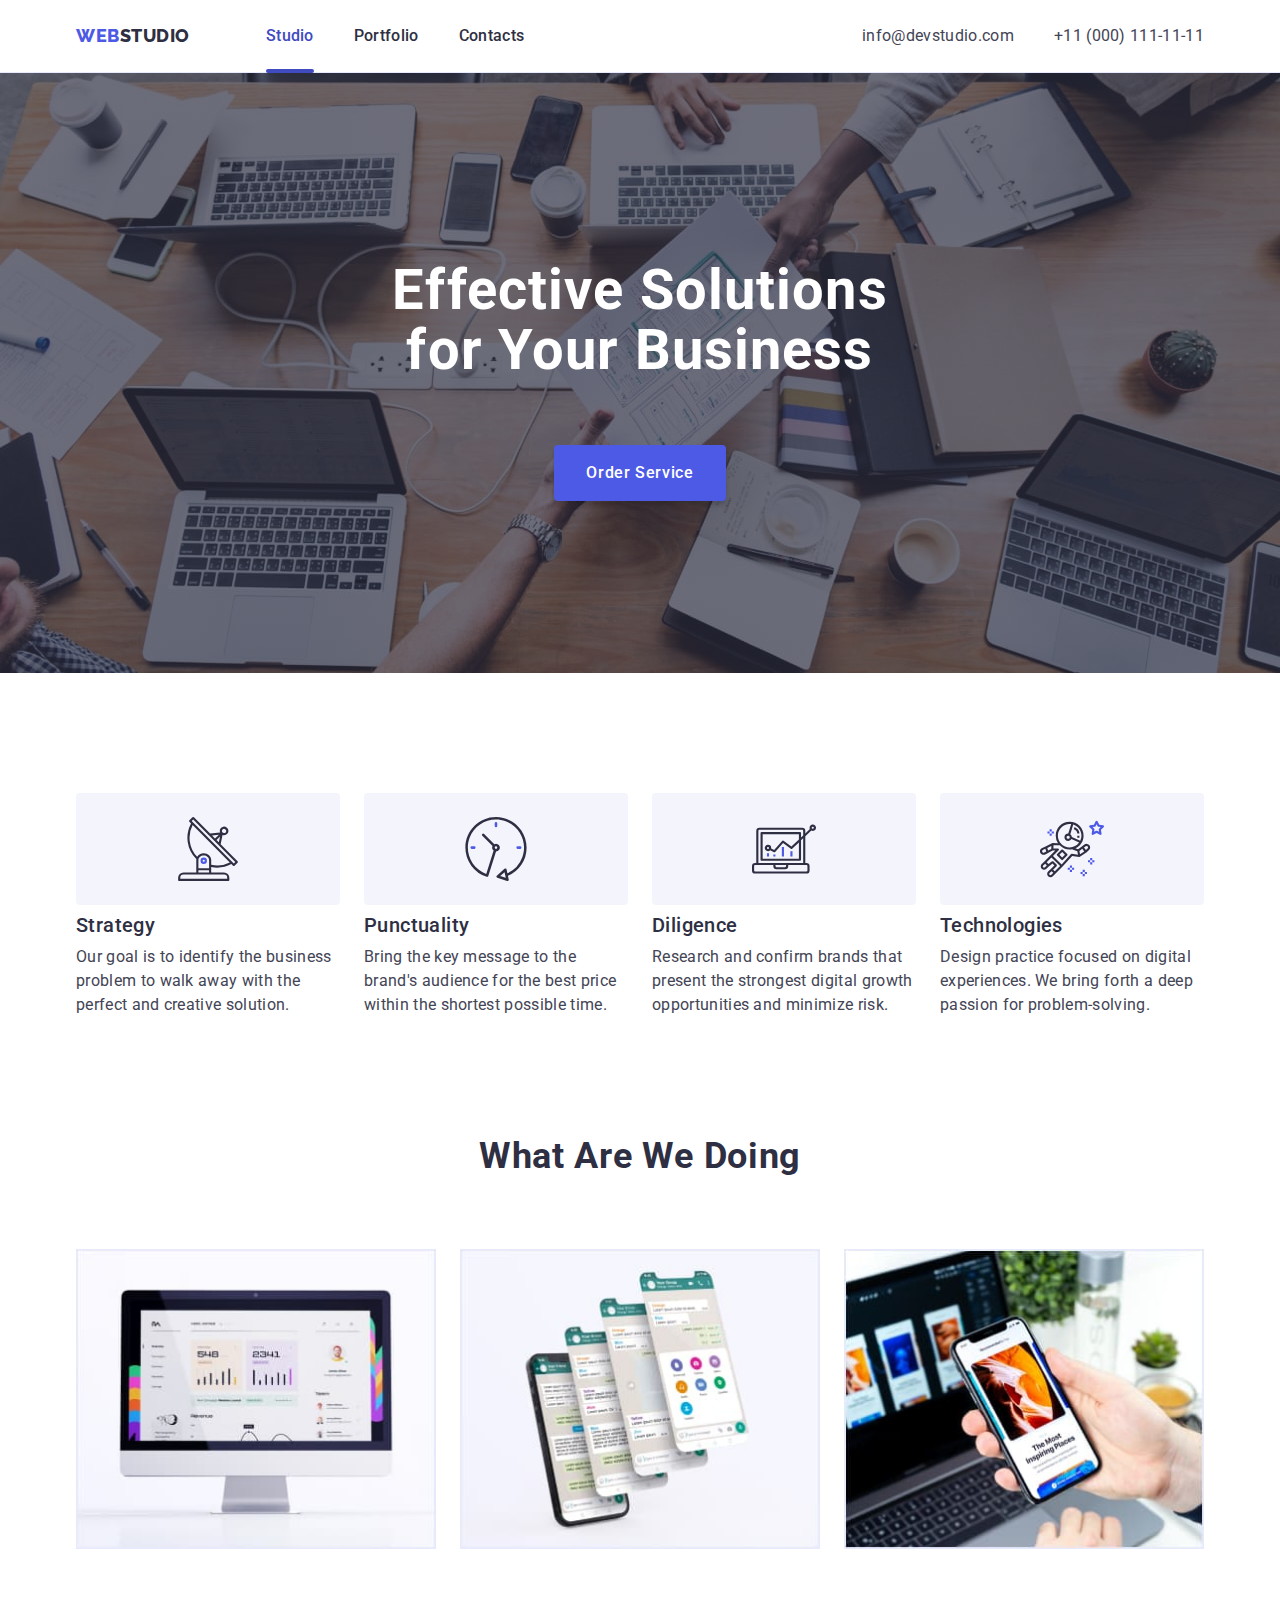
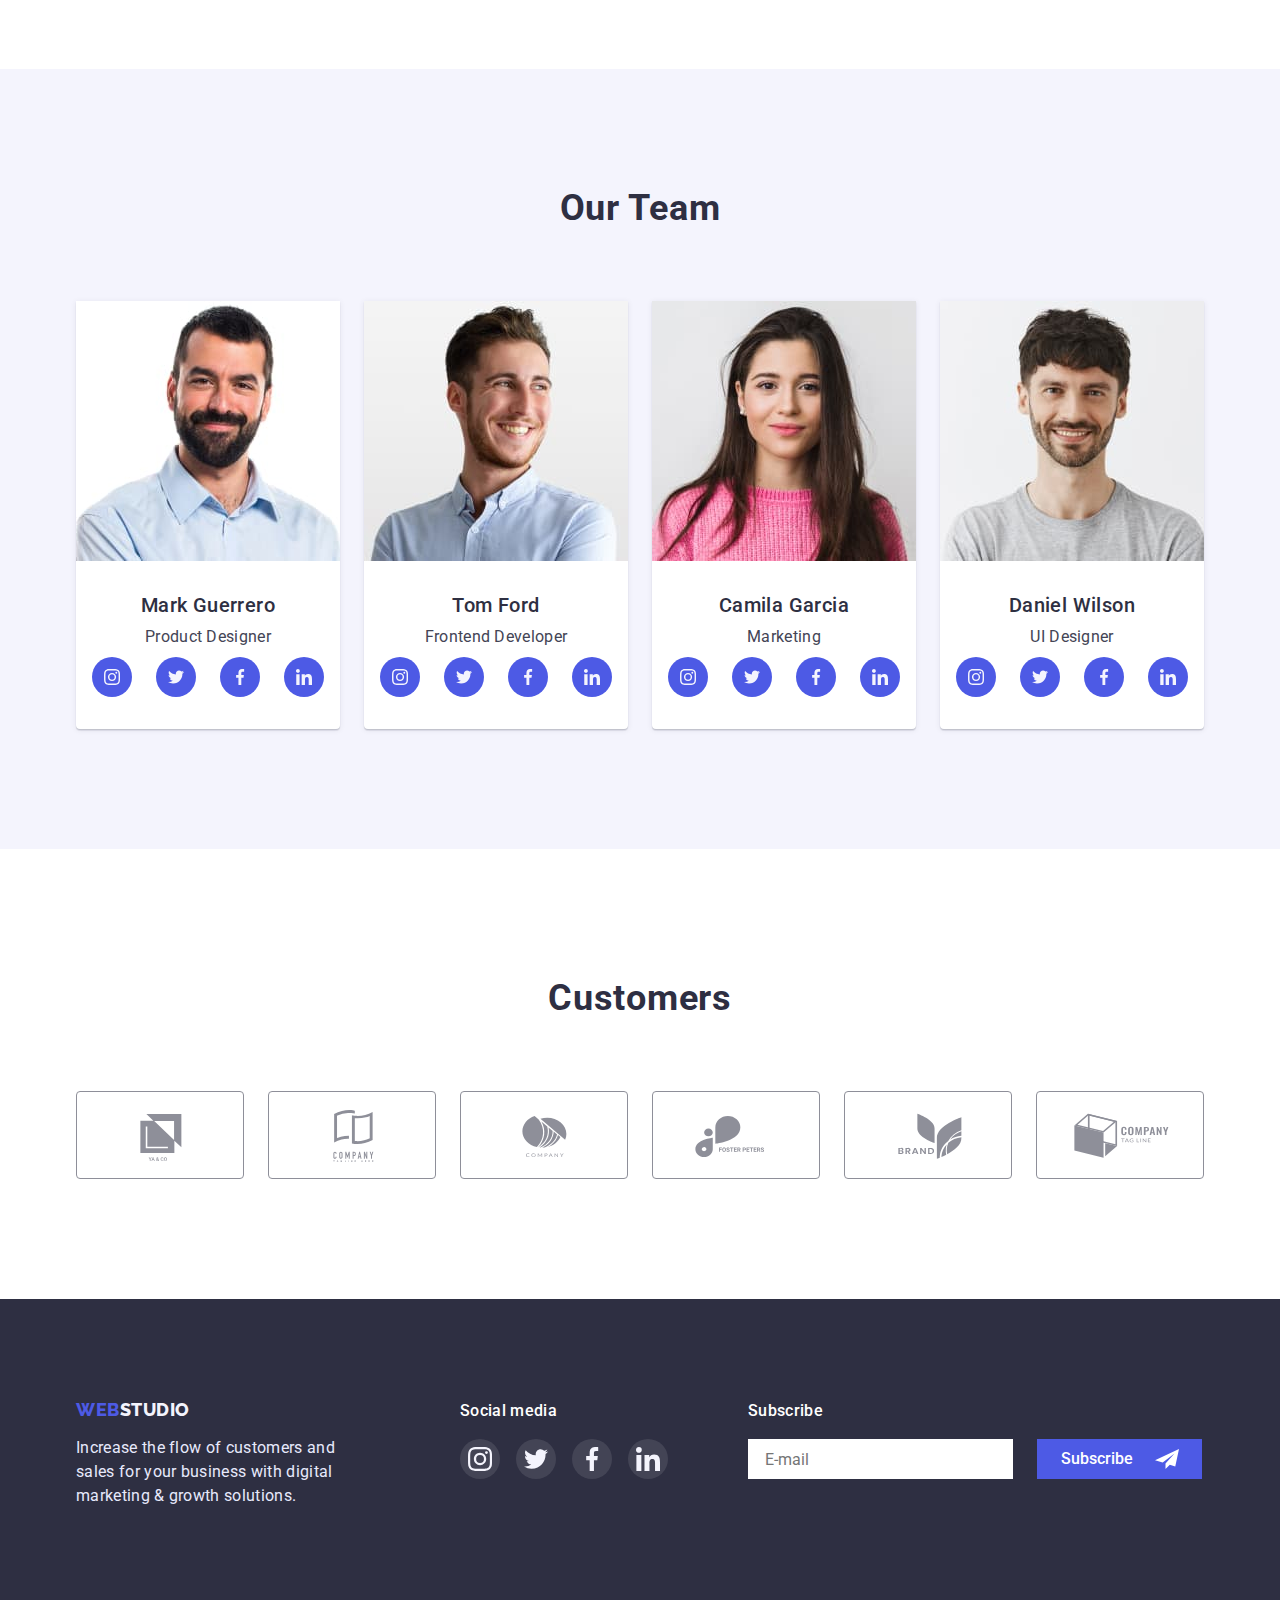
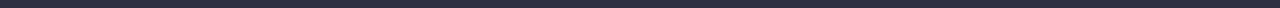
==== commit 0f615272: "update style.css, index.html, portfolio.html" ====
--- a/index.html
+++ b/index.html
@@ -375,6 +375,7 @@
             digital marketing & growth solutions.
           </p>
         </div>
+        <!--footer-social-->
         <div class="footer-link">
           <h2 class="footer-subtitle section-subtitle">Social media</h2>
           <ul class="footer-social-list list">
@@ -408,42 +409,44 @@
             </li>
           </ul>
         </div>
-        <form class="form">
-          <h2 class="footer-subtitle section-subtitle">Subscribe</h2>
-          <label for="mail"></label>
-          <input
-            type="email"
-            class="footer-mail"
-            name="user-mail"
-            id="mail"
-            placeholder="E-mail"
-            required
-          />
-          <div class="footer-btn">
+        <!--footer-form-->
+        <div class="footer-form">
+          <p class="footer-subtitle section-subtitle">Subscribe</p>
+          <form class="form">
+            <label for="mail"></label>
+            <input
+              type="email"
+              class="footer-mail"
+              name="user-mail"
+              id="mail"
+              placeholder="E-mail"
+              required
+            />
             <button type="submit" class="btn-subscribe">Subscribe</button>
             <svg class="frame" width="24" height="24">
               <use href="./images/icons.svg#frame"></use>
             </svg>
-          </div>
-        </form>
+          </form>
+        </div>
       </div>
     </footer>
     <!--backdrop-->
-    <div class="backdrop ishidden" data-modal>
+    <div class="backdrop is-hidden" data-modal>
       <div class="modal">
         <button type="button" class="modal-btn" data-modal-close>
           <svg class="modal-btn-icon" width="8" height="8">
             <use href="./images/icons.svg#modal-close"></use>
           </svg>
         </button>
+        <!--Form-->
         <form class="modal-form">
           <p class="modal-subtitle">
             Leave your contacts and we will call you back
           </p>
           <label class="modal-form-field"
-            ><spn class="modal-desc">Name</spn>
+            ><spn class="modal-desc modal-desc-name">Name</spn>
             <span class="modal-input-wrap">
-              <input type="text" class="modal-input" />
+              <input type="text" class="modal-input" required />
               <svg class="modal-form-icon" width="18" height="18">
                 <use href="./images/icons.svg#person"></use>
               </svg>
@@ -461,7 +464,7 @@
           <label class="modal-form-field"
             ><span class="modal-desc">Email</span>
             <span class="modal-input-wrap">
-              <input type="email" class="modal-input" />
+              <input type="email" class="modal-input" required />
               <svg class="modal-form-icon" width="18" height="24">
                 <use href="./images/icons.svg#email"></use>
               </svg>
@@ -480,6 +483,7 @@
             name="user-policy"
             class="modal-chec visually-hidden"
             id="privacy-policy"
+            required
           />
           <label for="privacy-policy" class="modal-chec-desc"
             >I accept the terms and conditions of the&nbsp;
--- a/css/style.css
+++ b/css/style.css
@@ -596,50 +596,42 @@
   background-color: #31d0aa;
 }
 
-/* Form-footer */
-
+/* footer-form */
+.footer-form {
+  margin-left: 80px;
+}
 .form {
-  width: 453px;
-  height: 80px;
-  margin-left: 80px;
+  position: relative;
+  display: flex;
+  align-items: center;
+  width: 455px;
 }
 
 .footer-mail {
-  display: inline-block;
   padding: 8px 16px;
-  width: 264px;
+  width: 265px;
   height: 40px;
 
   border: 1px solid rgba(255, 255, 255, 0.3);
 }
 
-/* .footer-btn {
-  display: inline-flex;
-  align-items: center;
-  padding: 8px 24px;
-  margin-left: 24px;
-
-  background: var(--main-btn-bcg-color);
-  border-radius: 4px;
-  transition: background-color 250ms var(--tm-function);
-} */
-
 .btn-subscribe {
-  display: inline-block;
-  padding: 8px 24px;
+  display: flex;
   width: 165px;
   height: 40px;
+  margin-left: 24px;
+  padding: 8px 24px;
 
   font-family: inherit;
   font-weight: 500;
   font-size: 16px;
   line-height: 1.5;
-
   cursor: pointer;
 
   color: var(--second-btn-text-color);
   background: var(--main-btn-bcg-color);
   border: 0;
+  transition: background-color 250ms var(--tm-function);
 }
 
 .btn-subscribe:hover,
@@ -648,7 +640,11 @@
 }
 
 .frame {
+  position: absolute;
+  top: 50%;
+  right: 24px;
   margin-left: 16px;
+  transform: translateY(-50%);
   fill: var(--main-bcg-color);
 }
 
@@ -742,6 +738,7 @@
 
 .modal-desc {
   display: block;
+  margin-top: 8px;
   margin-bottom: 4px;
   font-size: 12px;
   line-height: 1.17;
@@ -750,8 +747,11 @@
   color: #8e8f99;
 }
 
-.modal-desc:nth-child(-n + 2) {
-  margin-top: 8px;
+.modal-desc-name {
+  margin-top: 0;
+
+  line-height: 1.33;
+  letter-spacing: 0.04em;
 }
 
 .modal-input-wrap {
@@ -869,5 +869,5 @@
 
   font-weight: 500;
   line-height: 1.5;
-  /* identical to box height, or 150% */
-}
+  cursor: pointer;
+}
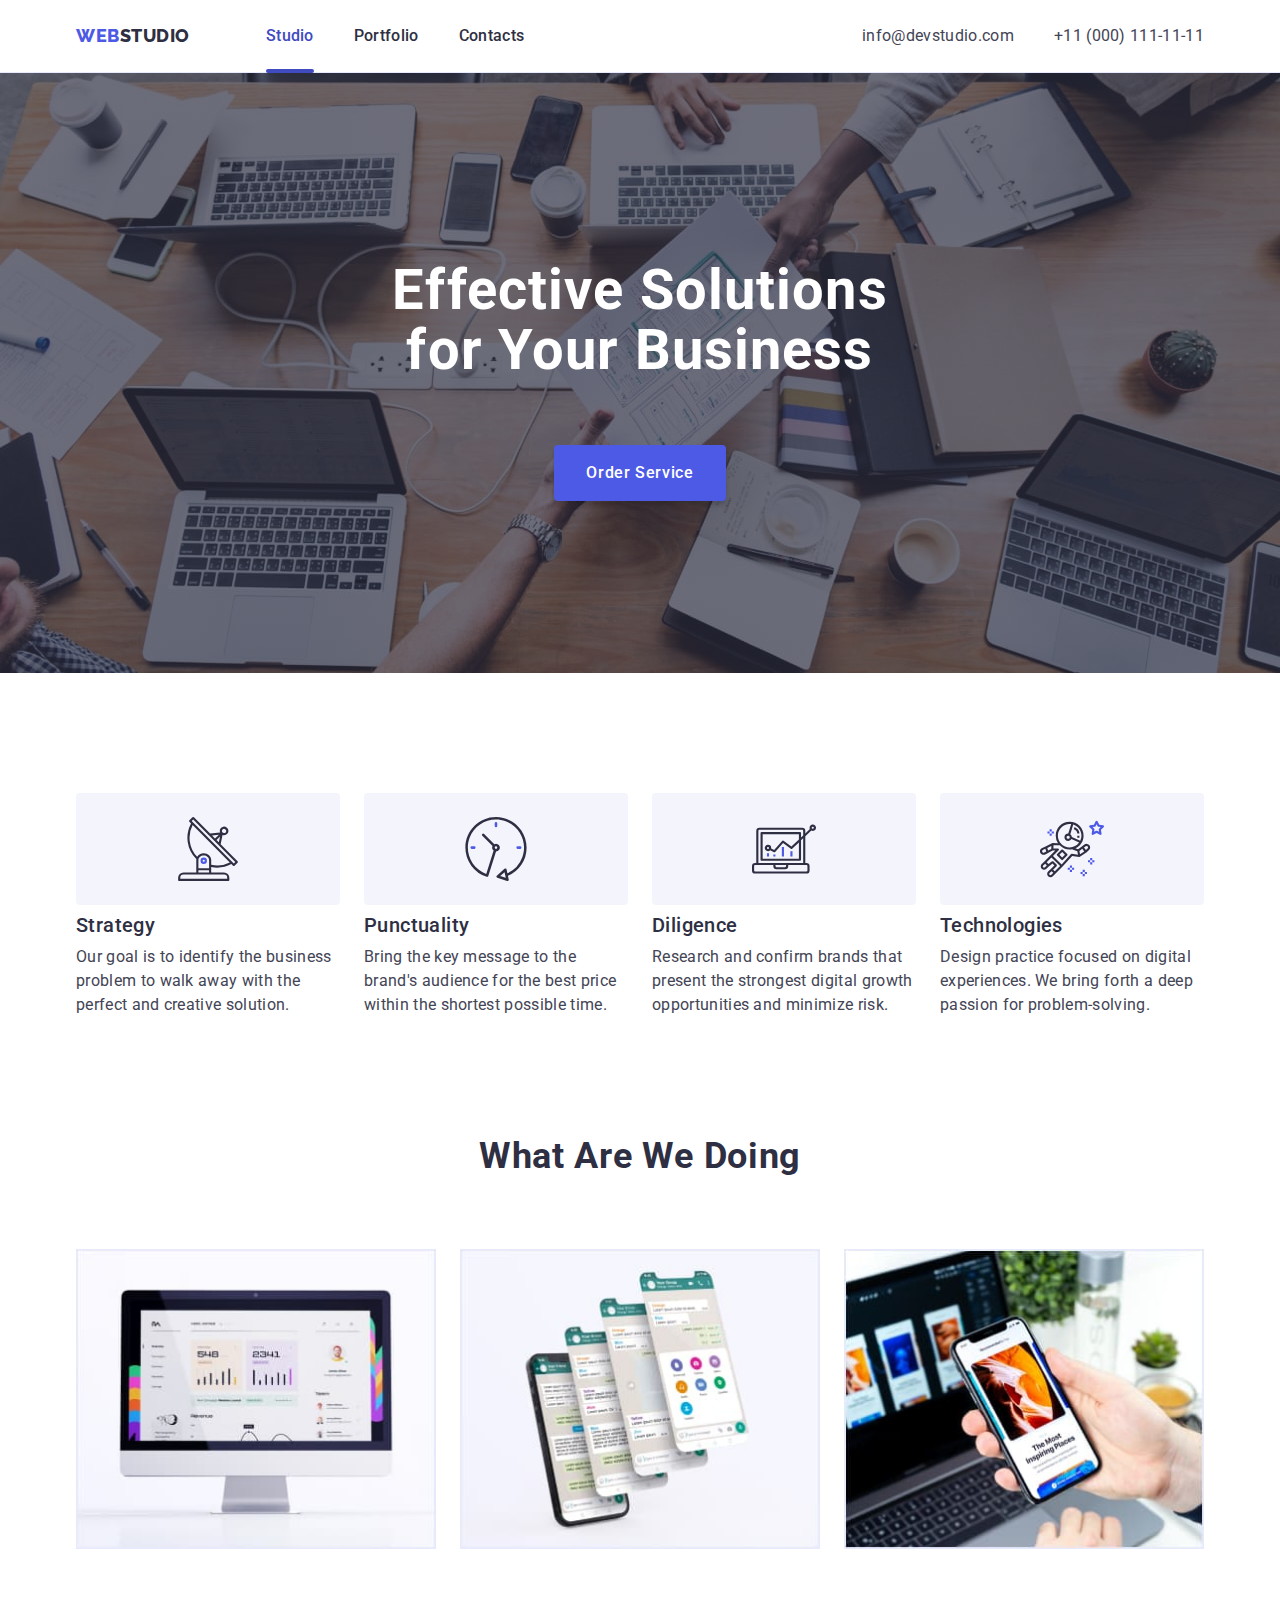
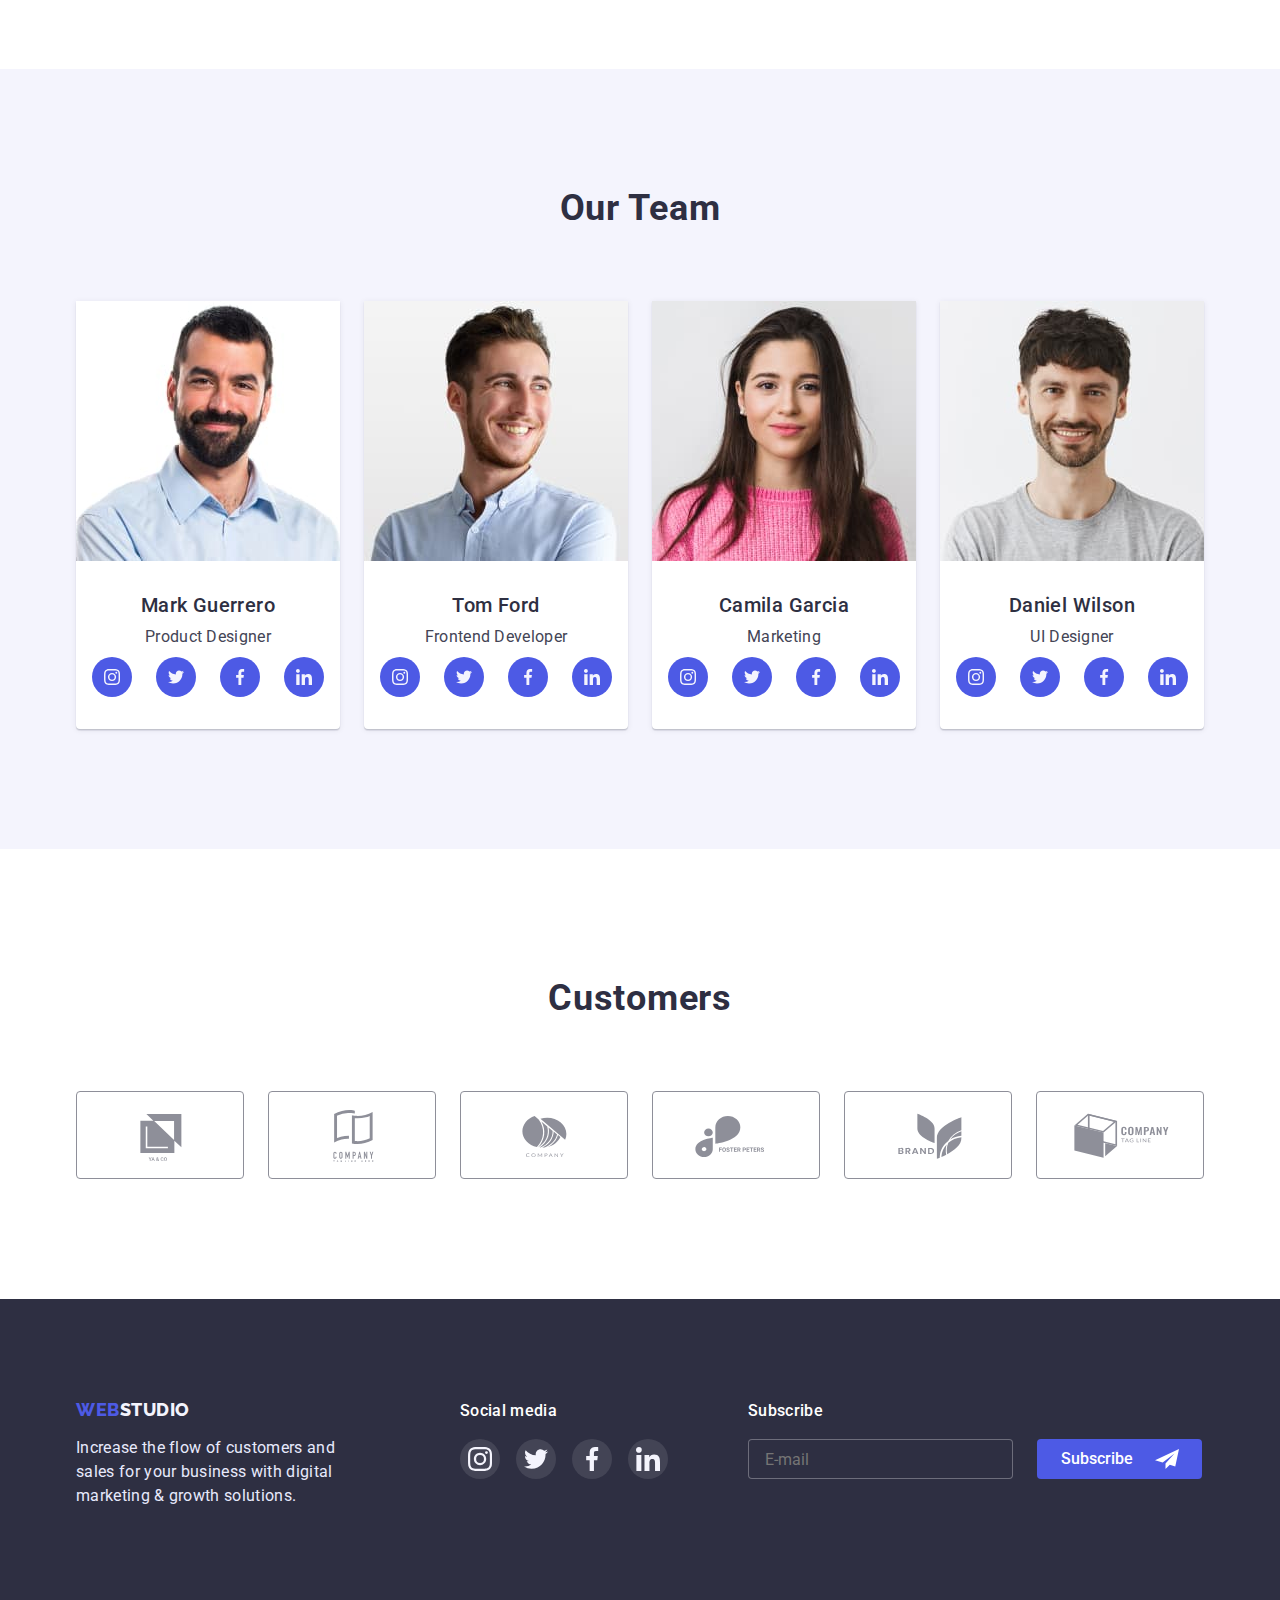
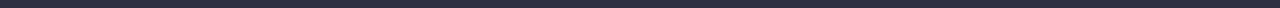
==== commit 9c23c632: "update style.css, index.html" ====
--- a/index.html
+++ b/index.html
@@ -470,7 +470,7 @@
               </svg>
             </span>
           </label>
-          <label class="modal-form-field"
+          <label class="modal-form-field modal-form-textarea"
             ><span class="modal-desc">Comment</span
             ><textarea
               name="user-message"
--- a/css/style.css
+++ b/css/style.css
@@ -613,6 +613,8 @@
   height: 40px;
 
   border: 1px solid rgba(255, 255, 255, 0.3);
+  background: var(--second-bcg-color);
+  border-radius: 4px;
 }
 
 .btn-subscribe {
@@ -631,6 +633,7 @@
   color: var(--second-btn-text-color);
   background: var(--main-btn-bcg-color);
   border: 0;
+  border-radius: 4px;
   transition: background-color 250ms var(--tm-function);
 }
 
@@ -734,11 +737,12 @@
 
 .modal-form-field {
   display: block;
+  margin-bottom: 8px;
 }
 
 .modal-desc {
   display: block;
-  margin-top: 8px;
+
   margin-bottom: 4px;
   font-size: 12px;
   line-height: 1.17;
@@ -748,8 +752,6 @@
 }
 
 .modal-desc-name {
-  margin-top: 0;
-
   line-height: 1.33;
   letter-spacing: 0.04em;
 }
@@ -789,7 +791,12 @@
   fill: var(--main-btn-text-color);
 }
 
+.modal-form-textarea {
+  margin-bottom: 16px;
+}
+
 .modal-form-message {
+  display: block;
   width: 100%;
   height: 120px;
   padding: 8px 16px;
@@ -816,7 +823,6 @@
   display: flex;
   align-items: center;
 
-  margin-top: 16px;
   margin-bottom: 24px;
   font-size: 12px;
   line-height: 1.33;
